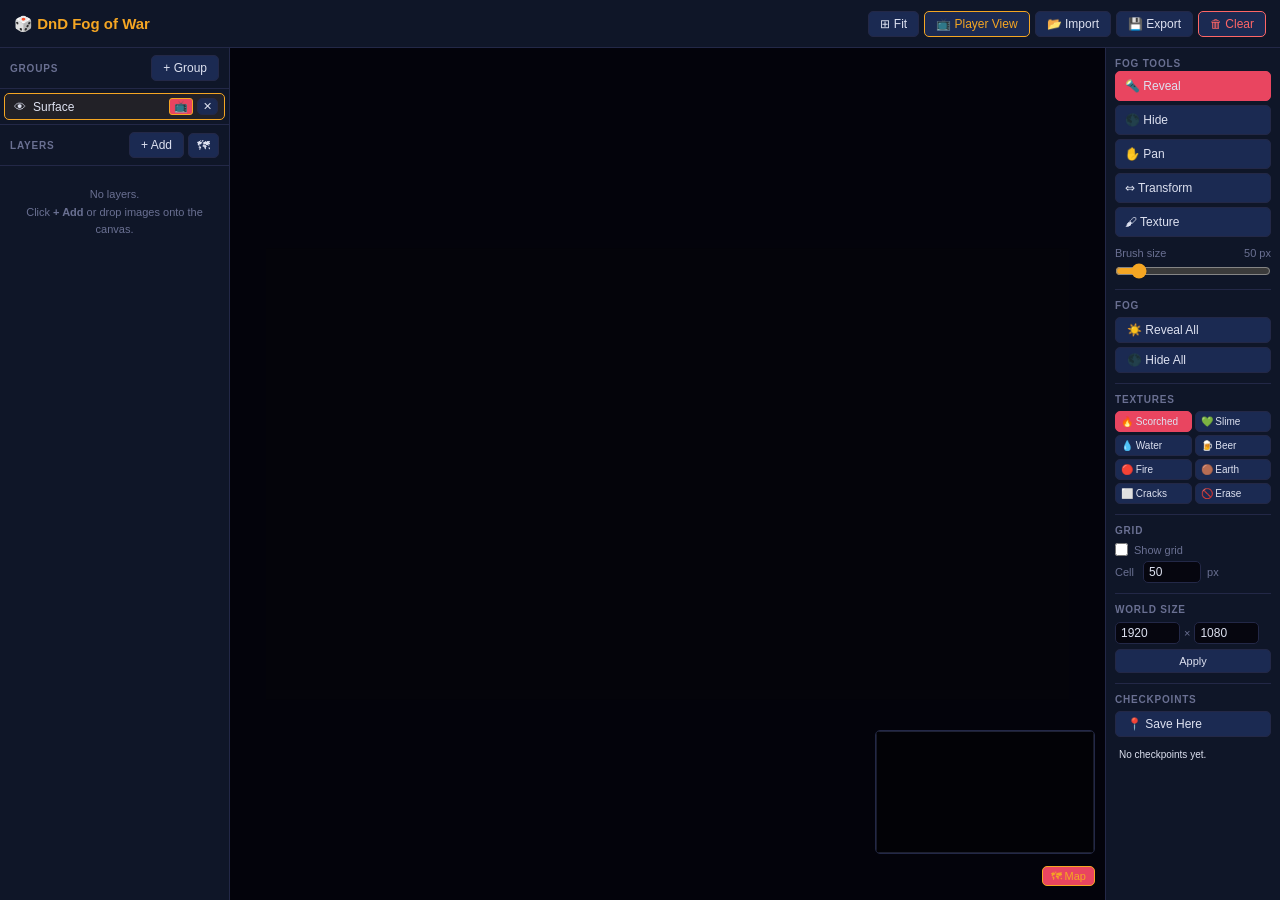
==== index.html @ 8c74a8c6 "Add minimap, DM/player group split, and texture paint brushes Agent-Logs-Url: https://github.com/Joz" ====
<!DOCTYPE html>
<html lang="en">
<head>
  <meta charset="UTF-8">
  <meta name="viewport" content="width=device-width, initial-scale=1.0">
  <title>DnD Fog of War – DM Panel</title>
  <link rel="icon" href="data:image/svg+xml,<svg xmlns='http://www.w3.org/2000/svg' viewBox='0 0 100 100'><text y='.9em' font-size='88'>🎲</text></svg>">
  <link rel="stylesheet" href="css/style.css">
</head>
<body>

<!-- ── HEADER ───────────────────────────────────────────────── -->
<div id="header">
  <h1>🎲 DnD Fog of War</h1>
  <span class="hdr-sep"></span>
  <div class="hdr-btn-group">
    <button id="btn-fit"    title="Fit map to view (F)">⊞ Fit</button>
    <button id="btn-player" class="gold" title="Open projector window for players">📺 Player View</button>
    <button id="btn-import" title="Import scenario JSON">📂 Import</button>
    <button id="btn-export" title="Export scenario JSON">💾 Export</button>
    <button id="btn-clear"  title="Clear everything" style="color:#f66;border-color:#f66">🗑 Clear</button>
  </div>
</div>

<!-- ── MAIN ─────────────────────────────────────────────────── -->
<div id="main">

  <!-- LEFT: Layer Panel -->
  <aside id="layer-panel">
    <!-- Group section -->
    <div class="panel-title">
      <h2>Groups</h2>
      <button id="btn-add-group" title="Add new layer group (e.g. underground floor)">+ Group</button>
    </div>
    <div id="group-tabs"></div>

    <!-- Layer section -->
    <div id="layer-section">
      <div class="panel-title">
        <h2>Layers</h2>
        <div class="layer-add-btns">
          <button id="btn-add-layer" title="Import image(s) as new layer(s)">+ Add</button>
          <details class="sample-picker" title="Insert a built-in sample map">
            <summary>🗺</summary>
            <ul class="sample-menu">
              <li data-sample="dungeon_room">🏰 Dungeon Room</li>
              <li data-sample="forest">🌲 Forest Clearing</li>
              <li data-sample="tavern">🍺 Tavern</li>
            </ul>
          </details>
        </div>
      </div>
      <ul id="layer-list">
        <li class="empty-hint">No layers yet.<br>Click <b>+ Add</b> or drop images onto the canvas.</li>
      </ul>
    </div>
  </aside>

  <!-- CENTRE: Canvas -->
  <div id="canvas-wrap">
    <canvas id="main-canvas"></canvas>
    <!-- Fog session staging bar – shown while the DM has unsent fog strokes -->
    <div id="fog-session-bar">
      <span class="fsp-label">🎨 Unsent fog changes</span>
      <button id="btn-fog-commit" title="Apply fog changes and send to players (Enter)">✓ Send to players</button>
      <button id="btn-fog-revert" title="Discard fog changes and revert (Esc)">✗ Revert</button>
    </div>
    <!-- Minimap -->
    <canvas id="minimap-canvas" width="220" height="124"></canvas>
    <button id="btn-minimap-toggle" class="active" title="Toggle minimap (M)">🗺 Map</button>
  </div>

  <!-- RIGHT: Tools Panel -->
  <aside id="tools-panel">

    <div>
      <h2>Fog Tools</h2>
      <div class="tool-group">
        <button class="tool-btn active" data-tool="reveal"    title="Paint to reveal (R)">🔦 Reveal</button>
        <button class="tool-btn"        data-tool="hide"      title="Paint to hide (H)">🌑 Hide</button>
        <button class="tool-btn"        data-tool="pan"       title="Pan the viewport (Space / middle-click)">✋ Pan</button>
        <button class="tool-btn"        data-tool="transform" title="Select &amp; drag layers (T)">⇔ Transform</button>
        <button class="tool-btn"        data-tool="texture"   title="Paint environment textures (X)">🖌 Texture</button>
      </div>
    </div>

    <div class="brush-block">
      <div class="brush-row">
        <span>Brush size</span>
        <span id="brush-val">50 px</span>
      </div>
      <input type="range" id="brush-size" min="5" max="400" value="50">
    </div>

    <hr class="sep">

    <div class="fog-block">
      <h2>Fog</h2>
      <button id="btn-reveal-all">☀️ Reveal All</button>
      <button id="btn-hide-all">🌑 Hide All</button>
    </div>

    <hr class="sep">

    <div class="texture-block">
      <h2>Textures</h2>
      <div id="texture-palette">
        <button class="tex-btn active" data-tex="scorched" title="Scorched / burnt">🔥 Scorched</button>
        <button class="tex-btn"        data-tex="slime"    title="Slime / ooze">💚 Slime</button>
        <button class="tex-btn"        data-tex="water"    title="Water puddle">💧 Water</button>
        <button class="tex-btn"        data-tex="beer"     title="Beer spill">🍺 Beer</button>
        <button class="tex-btn"        data-tex="fire"     title="Fire embers">🔴 Fire</button>
        <button class="tex-btn"        data-tex="earth"    title="Mud / earth">🟤 Earth</button>
        <button class="tex-btn"        data-tex="cracks"   title="Cracks in floor">⬜ Cracks</button>
        <button class="tex-btn"        data-tex="erase"    title="Erase texture">🚫 Erase</button>
      </div>
    </div>

    <hr class="sep">

    <div class="grid-block">
      <h2>Grid</h2>
      <div class="grid-row">
        <input type="checkbox" id="show-grid">
        <label for="show-grid">Show grid</label>
      </div>
      <div class="grid-row">
        <label for="grid-size">Cell&nbsp;</label>
        <input type="number" id="grid-size" value="50" min="5" max="1000" style="width:58px">
        <span>px</span>
      </div>
    </div>

    <hr class="sep">

    <div class="world-block">
      <h2>World Size</h2>
      <div class="wrow">
        <input type="number" id="world-w" value="1920" min="100" max="16000">
        <span>×</span>
        <input type="number" id="world-h" value="1080" min="100" max="16000">
      </div>
      <button id="btn-apply-world" style="width:100%;font-size:11px">Apply</button>
    </div>

    <hr class="sep">

    <div class="checkpoint-block">
      <h2>Checkpoints</h2>
      <button id="btn-save-cp" title="Save current viewport as a checkpoint">📍 Save Here</button>
      <ul id="cp-list">
        <li class="empty-hint" style="font-size:10px;padding:8px 4px">No checkpoints yet.</li>
      </ul>
    </div>

  </aside>
</div><!-- #main -->

<!-- Hidden file inputs -->
<input type="file" id="file-img"      accept="image/*" multiple style="display:none">
<input type="file" id="file-scenario" accept=".json"    style="display:none">

<div id="toast"></div>

<script src="js/app.js"></script>
</body>
</html>
---- css/style.css ----
/* DnD Fog of War – Dungeon Master Panel Styles */

*, *::before, *::after { box-sizing: border-box; margin: 0; padding: 0; }

:root {
  --bg-root:   #06060f;
  --bg-panel:  #0f1628;
  --bg-item:   #141c35;
  --bg-hover:  #1b2a52;
  --accent:    #e94560;
  --gold:      #f5a623;
  --text:      #dde1f0;
  --text-dim:  #6a7092;
  --border:    #232847;
  --success:   #4caf50;
  --radius:    5px;
}

html, body {
  height: 100%;
  overflow: hidden;
  font-family: 'Segoe UI', Tahoma, Geneva, Verdana, sans-serif;
  background: var(--bg-root);
  color: var(--text);
  font-size: 13px;
  user-select: none;
}

/* ── SCROLLBAR ── */
::-webkit-scrollbar { width: 5px; height: 5px; }
::-webkit-scrollbar-track { background: var(--bg-root); }
::-webkit-scrollbar-thumb { background: var(--border); border-radius: 3px; }
::-webkit-scrollbar-thumb:hover { background: var(--accent); }

/* ── BUTTONS ── */
button {
  background: var(--bg-hover);
  color: var(--text);
  border: 1px solid var(--border);
  border-radius: var(--radius);
  padding: 5px 11px;
  cursor: pointer;
  font-size: 12px;
  transition: background 0.12s, border-color 0.12s;
  white-space: nowrap;
}
button:hover  { background: var(--accent); border-color: var(--accent); }
button:disabled { opacity: 0.35; pointer-events: none; }
button.active { background: var(--accent); border-color: var(--accent); }
button.gold   { background: var(--bg-hover); border-color: var(--gold); color: var(--gold); }
button.gold:hover { background: var(--gold); color: #000; }

/* ── INPUTS ── */
input[type="number"],
input[type="text"] {
  background: var(--bg-root);
  border: 1px solid var(--border);
  color: var(--text);
  border-radius: var(--radius);
  padding: 3px 5px;
  font-size: 12px;
  width: 100%;
}
input[type="range"]    { accent-color: var(--gold); width: 100%; }
input[type="checkbox"] { accent-color: var(--gold); cursor: pointer; }
input[type="number"]:focus,
input[type="text"]:focus { outline: 1px solid var(--gold); }

/* ── LAYOUT ── */
body { display: flex; flex-direction: column; }

/* HEADER */
#header {
  display: flex;
  align-items: center;
  gap: 8px;
  padding: 7px 14px;
  background: var(--bg-panel);
  border-bottom: 1px solid var(--border);
  flex-shrink: 0;
  height: 48px;
  z-index: 10;
}
#header h1 {
  font-size: 15px;
  font-weight: 700;
  color: var(--gold);
  white-space: nowrap;
  margin-right: 4px;
}
.hdr-sep { flex: 1; }
#header .hdr-btn-group { display: flex; gap: 5px; }

/* MAIN */
#main {
  display: flex;
  flex: 1;
  overflow: hidden;
}

/* LEFT PANEL – Layers */
#layer-panel {
  width: 230px;
  min-width: 160px;
  background: var(--bg-panel);
  border-right: 1px solid var(--border);
  display: flex;
  flex-direction: column;
  flex-shrink: 0;
  overflow: hidden;
}
.panel-title {
  display: flex;
  align-items: center;
  justify-content: space-between;
  padding: 7px 10px;
  border-bottom: 1px solid var(--border);
  flex-shrink: 0;
}
.panel-title h2 {
  font-size: 10px;
  font-weight: 700;
  letter-spacing: .08em;
  text-transform: uppercase;
  color: var(--text-dim);
}
#layer-list {
  list-style: none;
  overflow-y: auto;
  flex: 1;
  padding: 4px;
  display: flex;
  flex-direction: column;
  gap: 3px;
}
#layer-list .empty-hint {
  padding: 16px 10px;
  color: var(--text-dim);
  font-size: 11px;
  text-align: center;
  line-height: 1.6;
}

/* LAYER ITEM */
.layer-item {
  background: var(--bg-item);
  border: 1px solid var(--border);
  border-radius: var(--radius);
  overflow: hidden;
  transition: border-color 0.15s;
}
.layer-item.selected { border-color: var(--gold); }
.layer-item.faded    { opacity: 0.45; }

.layer-row {
  display: flex;
  align-items: center;
  padding: 5px 7px;
  gap: 5px;
}
.layer-row .vis-btn {
  background: none;
  border: none;
  padding: 0;
  font-size: 13px;
  line-height: 1;
  flex-shrink: 0;
  cursor: pointer;
  width: 18px;
  text-align: center;
}
.layer-row .vis-btn:hover { background: none; }
.layer-name-edit {
  flex: 1;
  min-width: 0;
  font-size: 12px;
  overflow: hidden;
  text-overflow: ellipsis;
  white-space: nowrap;
  outline: none;
  cursor: text;
  color: var(--text);
  background: transparent;
  border: none;
}
.layer-name-edit:focus {
  background: var(--bg-hover);
  padding: 1px 4px;
  border-radius: 3px;
  white-space: normal;
}
.layer-order-btns { display: flex; gap: 2px; flex-shrink: 0; }
.layer-order-btns button { padding: 1px 5px; font-size: 11px; }
.layer-del-btn { padding: 1px 5px; font-size: 11px; flex-shrink: 0; }

.layer-props {
  padding: 5px 8px 7px;
  border-top: 1px solid var(--border);
  display: flex;
  flex-direction: column;
  gap: 5px;
}
.layer-props label {
  font-size: 11px;
  color: var(--text-dim);
  display: flex;
  align-items: center;
  gap: 5px;
}
.layer-props label span { min-width: 22px; }
.pos-grid {
  display: grid;
  grid-template-columns: 1fr 1fr;
  gap: 4px;
}
.pos-grid label { flex-direction: column; gap: 2px; font-size: 10px; }
.pos-grid input  { font-size: 11px; }

/* CANVAS AREA */
#canvas-wrap {
  flex: 1;
  overflow: hidden;
  position: relative;
  background: #03030b;
}
#main-canvas {
  display: block;
  width: 100%;
  height: 100%;
}

/* RIGHT PANEL – Tools */
#tools-panel {
  width: 175px;
  min-width: 145px;
  background: var(--bg-panel);
  border-left: 1px solid var(--border);
  display: flex;
  flex-direction: column;
  padding: 10px 9px;
  gap: 10px;
  flex-shrink: 0;
  overflow-y: auto;
}
#tools-panel h2 {
  font-size: 10px;
  font-weight: 700;
  letter-spacing: .08em;
  text-transform: uppercase;
  color: var(--text-dim);
  margin-bottom: 2px;
}
.tool-group { display: flex; flex-direction: column; gap: 4px; }
.tool-btn {
  width: 100%;
  text-align: left;
  padding: 7px 9px;
  font-size: 12px;
  display: flex;
  align-items: center;
  gap: 6px;
}

.brush-block { display: flex; flex-direction: column; gap: 4px; }
.brush-block .brush-row {
  display: flex;
  justify-content: space-between;
  align-items: center;
  font-size: 11px;
  color: var(--text-dim);
}

.fog-block  { display: flex; flex-direction: column; gap: 4px; }
.fog-block button { width: 100%; text-align: left; font-size: 12px; }

hr.sep {
  border: none;
  border-top: 1px solid var(--border);
  margin: 0;
}

.grid-block { display: flex; flex-direction: column; gap: 5px; }
.grid-block .grid-row {
  display: flex;
  align-items: center;
  gap: 6px;
  font-size: 11px;
  color: var(--text-dim);
}
.grid-block input[type="number"] { width: 60px; }

.world-block { display: flex; flex-direction: column; gap: 5px; }
.world-block .wrow {
  display: flex;
  align-items: center;
  gap: 4px;
  font-size: 11px;
}
.world-block .wrow input { width: 65px; }
.world-block .wrow span  { color: var(--text-dim); font-size: 11px; }

/* ── LEFT PANEL RESTRUCTURE ── */
#layer-section {
  flex: 1;
  overflow: hidden;
  display: flex;
  flex-direction: column;
  border-top: 1px solid var(--border);
}

/* GROUP TABS */
#group-tabs {
  display: flex;
  flex-direction: column;
  gap: 2px;
  padding: 4px;
  flex-shrink: 0;
  max-height: 130px;
  overflow-y: auto;
}
#group-tabs:empty { display: none; }

.group-tab {
  display: flex;
  align-items: center;
  gap: 4px;
  padding: 4px 6px;
  background: var(--bg-item);
  border: 1px solid var(--border);
  border-radius: var(--radius);
  cursor: pointer;
  transition: border-color 0.12s, background 0.12s;
}
.group-tab.active  { border-color: var(--gold); background: rgba(245,166,35,0.08); }
.group-tab:hover:not(.active) { background: var(--bg-hover); }
.group-tab.faded   { opacity: 0.45; }

.gt-vis {
  background: none; border: none;
  padding: 0; font-size: 12px;
  line-height: 1; cursor: pointer;
  flex-shrink: 0; width: 18px; text-align: center;
}
.gt-vis:hover { background: none; }
.gt-name {
  flex: 1; min-width: 0;
  font-size: 12px;
  overflow: hidden; text-overflow: ellipsis; white-space: nowrap;
  color: var(--text); outline: none; background: transparent; border: none;
}
.gt-name:focus {
  white-space: normal;
  background: var(--bg-hover);
  padding: 1px 4px; border-radius: 3px;
}
.gt-del { padding: 1px 5px; font-size: 11px; flex-shrink: 0; }

/* PLAYER-GROUP PIN BUTTON */
.gt-pin {
  background: transparent;
  border: 1px solid transparent;
  border-radius: 3px;
  padding: 1px 4px;
  font-size: 11px;
  opacity: 0.38;
  flex-shrink: 0;
  transition: opacity 0.15s, border-color 0.15s;
}
.gt-pin:hover { background: transparent; opacity: 0.9; border-color: var(--gold); }
.gt-pin.active { opacity: 1; border-color: var(--gold); }

/* CHECKPOINTS */
.checkpoint-block { display: flex; flex-direction: column; gap: 4px; }
.checkpoint-block > button { width: 100%; text-align: left; font-size: 12px; }

#cp-list {
  list-style: none;
  display: flex;
  flex-direction: column;
  gap: 2px;
  max-height: 130px;
  overflow-y: auto;
}

.cp-item {
  display: flex;
  align-items: center;
  gap: 3px;
  background: var(--bg-item);
  border: 1px solid var(--border);
  border-radius: var(--radius);
  padding: 3px 5px;
}
.cp-name-edit {
  flex: 1; min-width: 0;
  font-size: 11px; color: var(--text);
  outline: none; background: transparent; border: none;
  overflow: hidden; text-overflow: ellipsis; white-space: nowrap;
}
.cp-name-edit:focus {
  white-space: normal;
  background: var(--bg-hover);
  padding: 1px 4px; border-radius: 3px;
}
.cp-go-btn, .cp-del-btn { padding: 1px 5px; font-size: 11px; flex-shrink: 0; }
.cp-go-btn  { border-color: var(--gold); color: var(--gold); }
.cp-go-btn:hover { background: var(--gold); color: #000; }

/* ── LAYER PANEL ADD BUTTONS ── */
.layer-add-btns {
  display: flex;
  gap: 4px;
  align-items: center;
}

/* SAMPLE PICKER (<details> dropdown) */
.sample-picker {
  position: relative;
}
.sample-picker summary {
  cursor: pointer;
  background: var(--bg-hover);
  border: 1px solid var(--border);
  border-radius: var(--radius);
  padding: 4px 8px;
  font-size: 13px;
  list-style: none;
  user-select: none;
}
.sample-picker summary::-webkit-details-marker { display: none; }
.sample-picker summary:hover { background: var(--accent); border-color: var(--accent); }
.sample-picker[open] summary { background: var(--accent); border-color: var(--accent); }

.sample-menu {
  position: absolute;
  right: 0;
  top: calc(100% + 4px);
  background: var(--bg-panel);
  border: 1px solid var(--border);
  border-radius: var(--radius);
  list-style: none;
  min-width: 150px;
  z-index: 50;
  box-shadow: 0 4px 12px rgba(0,0,0,0.5);
}
.sample-menu li {
  padding: 7px 12px;
  font-size: 12px;
  cursor: pointer;
  white-space: nowrap;
  color: var(--text);
  transition: background 0.1s;
}
.sample-menu li:hover { background: var(--bg-hover); }

/* FOG SESSION BAR */
#fog-session-bar {
  display: none;
  position: absolute;
  bottom: 14px;
  left: 50%;
  transform: translateX(-50%);
  background: rgba(10, 14, 30, 0.95);
  border: 1.5px solid var(--gold);
  border-radius: 7px;
  padding: 7px 12px;
  gap: 10px;
  align-items: center;
  z-index: 20;
  box-shadow: 0 3px 14px rgba(0,0,0,0.6);
  pointer-events: all;
}
#fog-session-bar.active { display: flex; }

.fsp-label {
  font-size: 12px;
  color: var(--gold);
  white-space: nowrap;
}
#btn-fog-commit {
  border-color: #4caf50;
  color: #4caf50;
  padding: 5px 12px;
}
#btn-fog-commit:hover { background: #4caf50; color: #000; border-color: #4caf50; }
#btn-fog-revert {
  border-color: #e94560;
  color: #e94560;
  padding: 5px 12px;
}
#btn-fog-revert:hover { background: #e94560; color: #fff; border-color: #e94560; }

/* MINIMAP */
#minimap-canvas {
  position: absolute;
  bottom: 46px;
  right: 10px;
  width: 220px;
  height: 124px;
  border: 1.5px solid var(--border);
  border-radius: var(--radius);
  background: #000;
  cursor: pointer;
  z-index: 15;
  transition: opacity 0.15s;
}
#minimap-canvas.hidden { display: none; }
#btn-minimap-toggle {
  position: absolute;
  bottom: 14px;
  right: 10px;
  z-index: 16;
  padding: 3px 8px;
  font-size: 11px;
  opacity: 0.72;
}
#btn-minimap-toggle:hover { opacity: 1; }
#btn-minimap-toggle.active { border-color: var(--gold); color: var(--gold); opacity: 1; }

/* TEXTURE PALETTE */
.texture-block { display: flex; flex-direction: column; gap: 4px; flex-shrink: 0; }
#texture-palette {
  display: grid;
  grid-template-columns: 1fr 1fr;
  gap: 3px;
}
.tex-btn {
  font-size: 10px;
  padding: 4px 5px;
  text-align: left;
  white-space: nowrap;
  overflow: hidden;
  text-overflow: ellipsis;
}
.tex-btn.active { background: var(--accent); border-color: var(--accent); }

/* Status toast */
#toast {
  position: fixed;
  bottom: 18px;
  left: 50%;
  transform: translateX(-50%) translateY(40px);
  background: var(--bg-hover);
  color: var(--text);
  border: 1px solid var(--border);
  border-radius: var(--radius);
  padding: 7px 18px;
  font-size: 12px;
  pointer-events: none;
  opacity: 0;
  transition: opacity 0.2s, transform 0.2s;
  z-index: 100;
}
#toast.show {
  opacity: 1;
  transform: translateX(-50%) translateY(0);
}
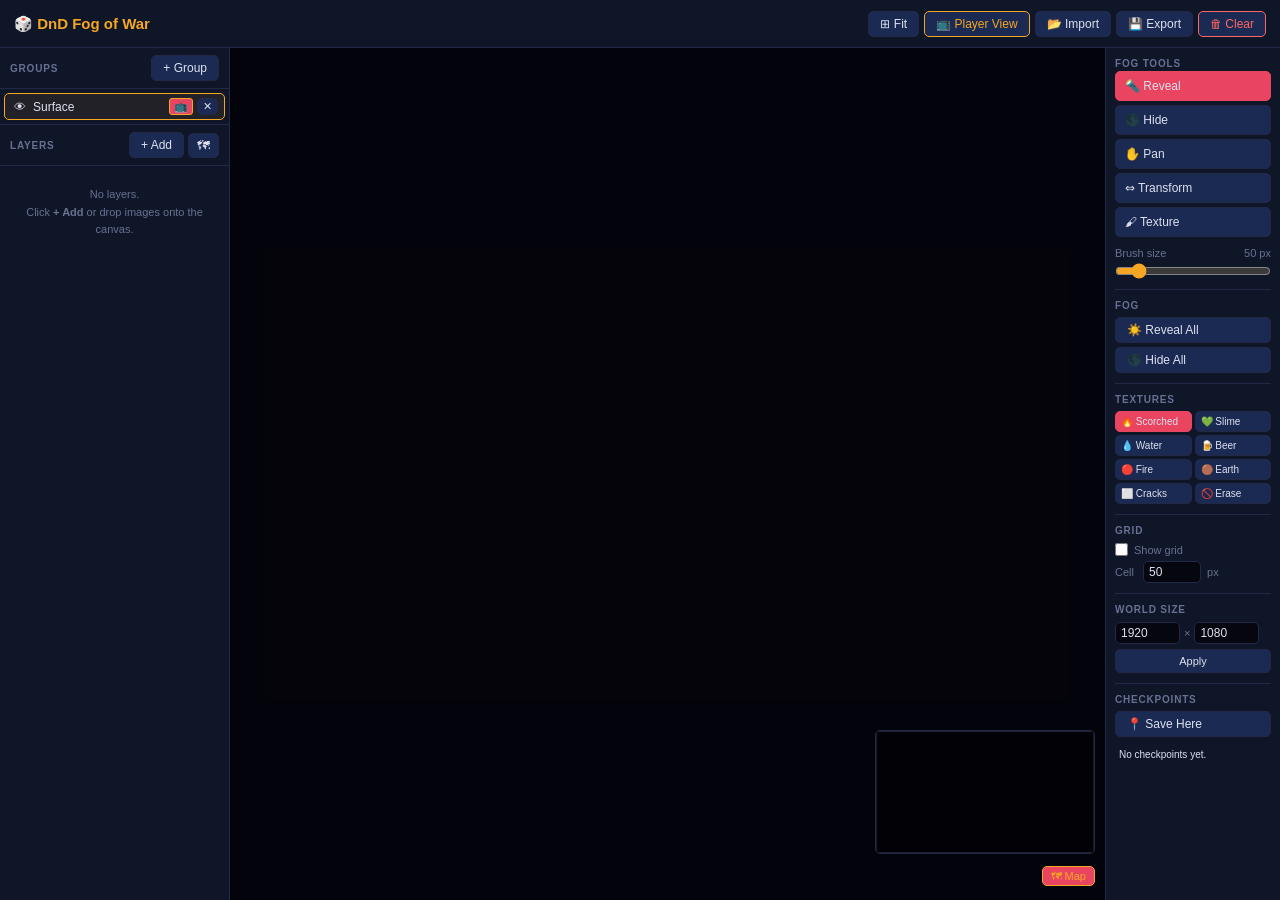
==== commit 4e68ed8a: "Add full mobile touch gesture support and responsive layout Agent-Logs-Url: https://github.com/Jozo1" ====
--- a/index.html
+++ b/index.html
@@ -13,6 +13,7 @@
 <div id="header">
   <h1>🎲 DnD Fog of War</h1>
   <span class="hdr-sep"></span>
+  <button id="btn-toggle-layers" class="panel-toggle" title="Show/Hide Layers panel">☰</button>
   <div class="hdr-btn-group">
     <button id="btn-fit"    title="Fit map to view (F)">⊞ Fit</button>
     <button id="btn-player" class="gold" title="Open projector window for players">📺 Player View</button>
@@ -20,6 +21,7 @@
     <button id="btn-export" title="Export scenario JSON">💾 Export</button>
     <button id="btn-clear"  title="Clear everything" style="color:#f66;border-color:#f66">🗑 Clear</button>
   </div>
+  <button id="btn-toggle-tools" class="panel-toggle" title="Show/Hide Tools panel">⚙</button>
 </div>
 
 <!-- ── MAIN ─────────────────────────────────────────────────── -->
@@ -156,6 +158,8 @@
   </aside>
 </div><!-- #main -->
 
+<div id="panel-backdrop"></div>
+
 <!-- Hidden file inputs -->
 <input type="file" id="file-img"      accept="image/*" multiple style="display:none">
 <input type="file" id="file-scenario" accept=".json"    style="display:none">
--- a/css/style.css
+++ b/css/style.css
@@ -227,6 +227,7 @@
   display: block;
   width: 100%;
   height: 100%;
+  touch-action: none;
 }
 
 /* RIGHT PANEL – Tools */
@@ -555,3 +556,125 @@
   opacity: 1;
   transform: translateX(-50%) translateY(0);
 }
+
+/* ── PANEL TOGGLE BUTTONS (mobile only) ── */
+.panel-toggle {
+  display: none;
+  flex-shrink: 0;
+  padding: 5px 10px;
+  font-size: 16px;
+}
+
+/* ── PANEL BACKDROP (mobile only) ── */
+#panel-backdrop {
+  display: none;
+}
+
+/* ── MOBILE RESPONSIVE ── */
+@media (max-width: 767px) {
+  /* Larger touch targets */
+  button { min-height: 44px; }
+  input[type="range"] { min-height: 32px; }
+  input[type="checkbox"] { width: 18px; height: 18px; }
+
+  /* Header – allow wrap and remove fixed height */
+  #header {
+    height: auto;
+    min-height: 48px;
+    flex-wrap: wrap;
+    padding: 6px 10px;
+    gap: 6px;
+  }
+  #header h1          { font-size: 13px; order: 2; flex: 1; text-align: center; }
+  #header .hdr-sep    { display: none; }
+  #header .hdr-btn-group {
+    flex-wrap: wrap;
+    gap: 4px;
+    order: 4;
+    width: 100%;
+    justify-content: center;
+  }
+
+  /* Show panel toggle buttons */
+  .panel-toggle {
+    display: inline-flex;
+    align-items: center;
+    justify-content: center;
+    min-width: 44px;
+    font-size: 18px;
+  }
+  #btn-toggle-layers { order: 1; }
+  #btn-toggle-tools   { order: 3; }
+
+  /* Panels become fixed slide-in overlays */
+  #layer-panel {
+    position: fixed;
+    left: 0;
+    top: 0;
+    bottom: 0;
+    width: 240px;
+    z-index: 300;
+    transform: translateX(-100%);
+    transition: transform 0.25s ease;
+    overflow-y: auto;
+    box-shadow: none;
+  }
+  #layer-panel.panel-open {
+    transform: translateX(0);
+    box-shadow: 4px 0 20px rgba(0, 0, 0, 0.7);
+  }
+
+  #tools-panel {
+    position: fixed;
+    right: 0;
+    top: 0;
+    bottom: 0;
+    width: 200px;
+    z-index: 300;
+    transform: translateX(100%);
+    transition: transform 0.25s ease;
+    overflow-y: auto;
+  }
+  #tools-panel.panel-open {
+    transform: translateX(0);
+    box-shadow: -4px 0 20px rgba(0, 0, 0, 0.7);
+  }
+
+  /* Semi-transparent backdrop behind open panels */
+  #panel-backdrop {
+    position: fixed;
+    inset: 0;
+    background: rgba(0, 0, 0, 0.5);
+    z-index: 299;
+  }
+  #panel-backdrop.active { display: block; }
+
+  /* Canvas area fills all available space */
+  #main { overflow: hidden; }
+
+  /* Minimap – smaller on mobile to reduce obstruction */
+  #minimap-canvas {
+    width: 140px;
+    height: 79px;
+  }
+  #btn-minimap-toggle {
+    right: 10px;
+    bottom: 14px;
+  }
+
+  /* Fog session bar – larger tap targets */
+  #fog-session-bar {
+    padding: 10px 14px;
+    gap: 8px;
+    bottom: 10px;
+  }
+  #btn-fog-commit,
+  #btn-fog-revert {
+    padding: 10px 16px;
+    font-size: 13px;
+  }
+  .fsp-label { font-size: 11px; }
+
+  /* Toast – push up a bit so it clears fog session bar */
+  #toast { bottom: 80px; }
+}
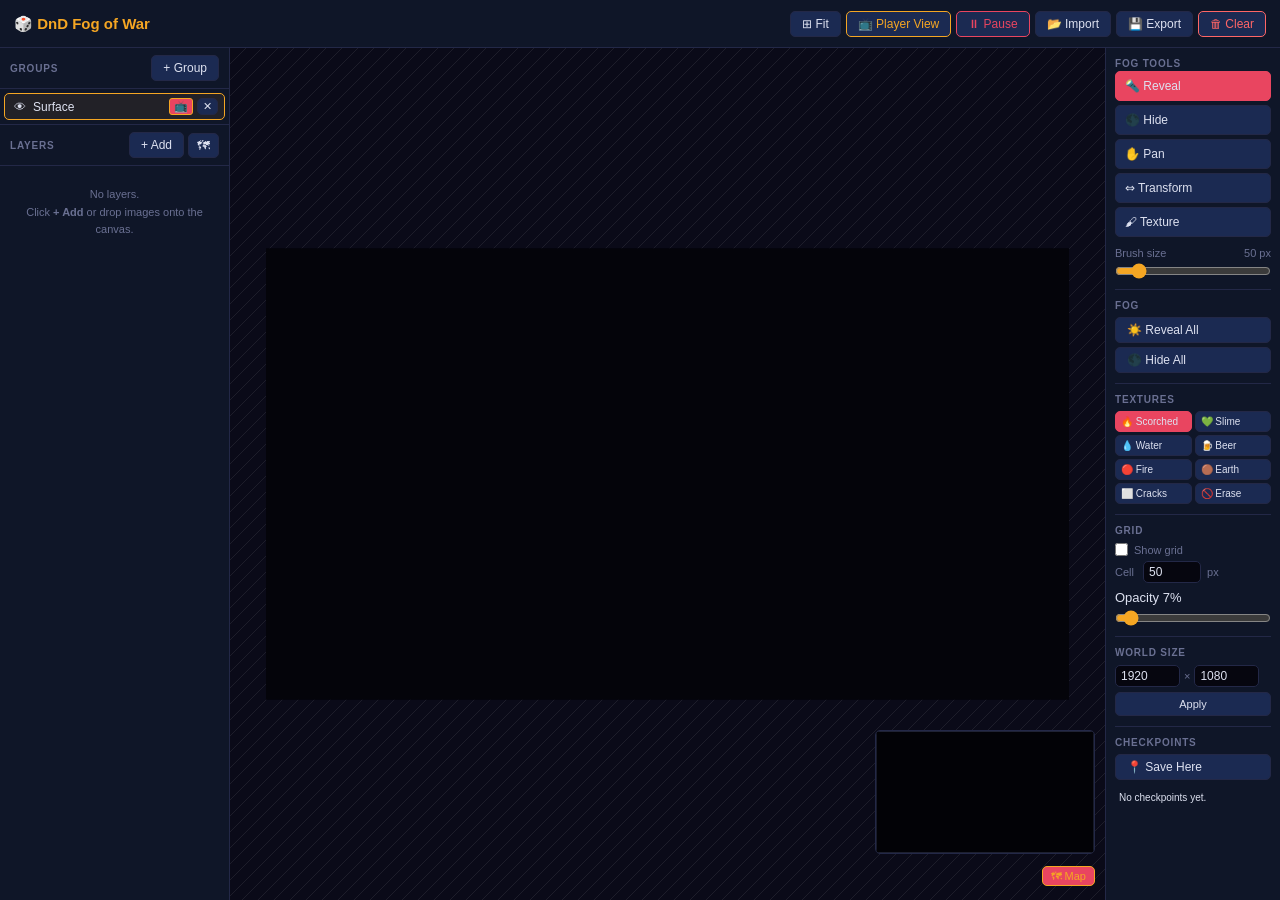
==== commit ec9eb151: "Add grid opacity slider and pause mode for player view Agent-Logs-Url: https://github.com/Jozo132/dn" ====
--- a/index.html
+++ b/index.html
@@ -17,6 +17,7 @@
   <div class="hdr-btn-group">
     <button id="btn-fit"    title="Fit map to view (F)">⊞ Fit</button>
     <button id="btn-player" class="gold" title="Open projector window for players">📺 Player View</button>
+    <button id="btn-pause" title="Pause/resume player view updates (Q)">⏸ Pause</button>
     <button id="btn-import" title="Import scenario JSON">📂 Import</button>
     <button id="btn-export" title="Export scenario JSON">💾 Export</button>
     <button id="btn-clear"  title="Clear everything" style="color:#f66;border-color:#f66">🗑 Clear</button>
@@ -131,6 +132,11 @@
         <input type="number" id="grid-size" value="50" min="5" max="1000" style="width:58px">
         <span>px</span>
       </div>
+      <div class="brush-row" style="margin-top:2px">
+        <span>Opacity</span>
+        <span id="grid-opacity-val">7%</span>
+      </div>
+      <input type="range" id="grid-opacity" min="1" max="100" value="7">
     </div>
 
     <hr class="sep">
--- a/css/style.css
+++ b/css/style.css
@@ -49,6 +49,10 @@
 button.active { background: var(--accent); border-color: var(--accent); }
 button.gold   { background: var(--bg-hover); border-color: var(--gold); color: var(--gold); }
 button.gold:hover { background: var(--gold); color: #000; }
+#btn-pause       { border-color: #e94560; color: #e94560; }
+#btn-pause:hover { background: #e94560; color: #fff; }
+#btn-pause.active { background: #e94560; color: #fff; border-color: #e94560; animation: pulse-pause 1.5s infinite; }
+@keyframes pulse-pause { 0%, 100% { opacity: 1; } 50% { opacity: 0.65; } }
 
 /* ── INPUTS ── */
 input[type="number"],
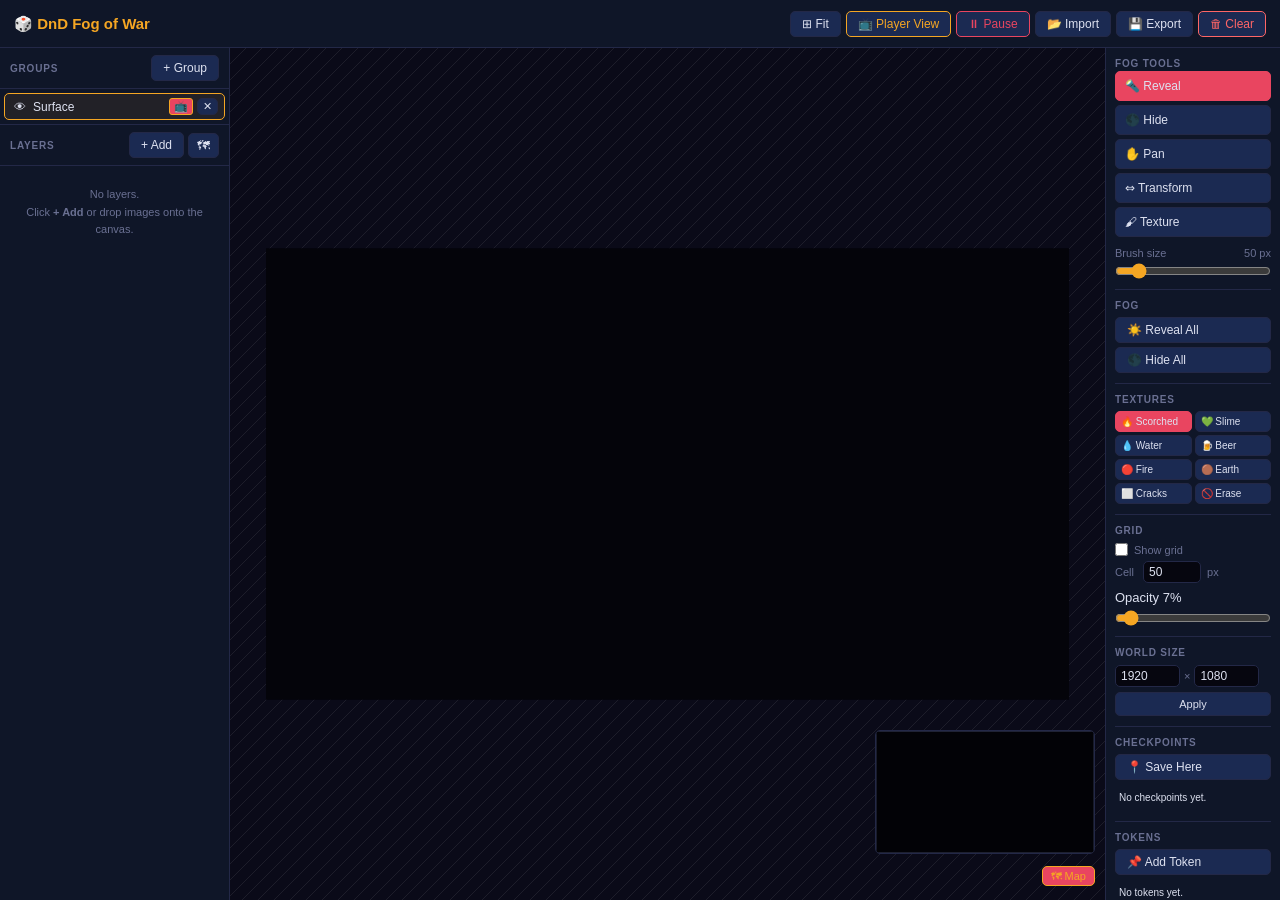
==== commit a6d892ea: "Add token system with drag-and-drop, player sync, and save/load Agent-Logs-Url: https://github.com/J" ====
--- a/index.html
+++ b/index.html
@@ -161,6 +161,16 @@
       </ul>
     </div>
 
+    <hr class="sep">
+
+    <div class="token-block">
+      <h2>Tokens</h2>
+      <button id="btn-add-token" title="Add a token marker to the map">📌 Add Token</button>
+      <ul id="token-list">
+        <li class="empty-hint" style="font-size:10px;padding:8px 4px">No tokens yet.</li>
+      </ul>
+    </div>
+
   </aside>
 </div><!-- #main -->
 
--- a/css/style.css
+++ b/css/style.css
@@ -378,6 +378,39 @@
 .checkpoint-block { display: flex; flex-direction: column; gap: 4px; }
 .checkpoint-block > button { width: 100%; text-align: left; font-size: 12px; }
 
+/* TOKENS */
+.token-block { display: flex; flex-direction: column; gap: 4px; }
+.token-block > button { width: 100%; text-align: left; font-size: 12px; }
+
+#token-list {
+  list-style: none;
+  display: flex;
+  flex-direction: column;
+  gap: 2px;
+  max-height: 160px;
+  overflow-y: auto;
+}
+.tk-item {
+  display: flex;
+  align-items: center;
+  gap: 3px;
+  background: var(--bg-item);
+  border: 1px solid var(--border);
+  border-radius: var(--radius);
+  padding: 3px 5px;
+}
+.tk-emoji-btn {
+  background: none; border: none;
+  padding: 0 2px; font-size: 14px;
+  cursor: pointer; flex-shrink: 0;
+}
+.tk-emoji-btn:hover { background: none; opacity: 0.7; }
+.tk-size-inp {
+  width: 38px !important;
+  font-size: 10px !important;
+  flex-shrink: 0;
+}
+
 #cp-list {
   list-style: none;
   display: flex;
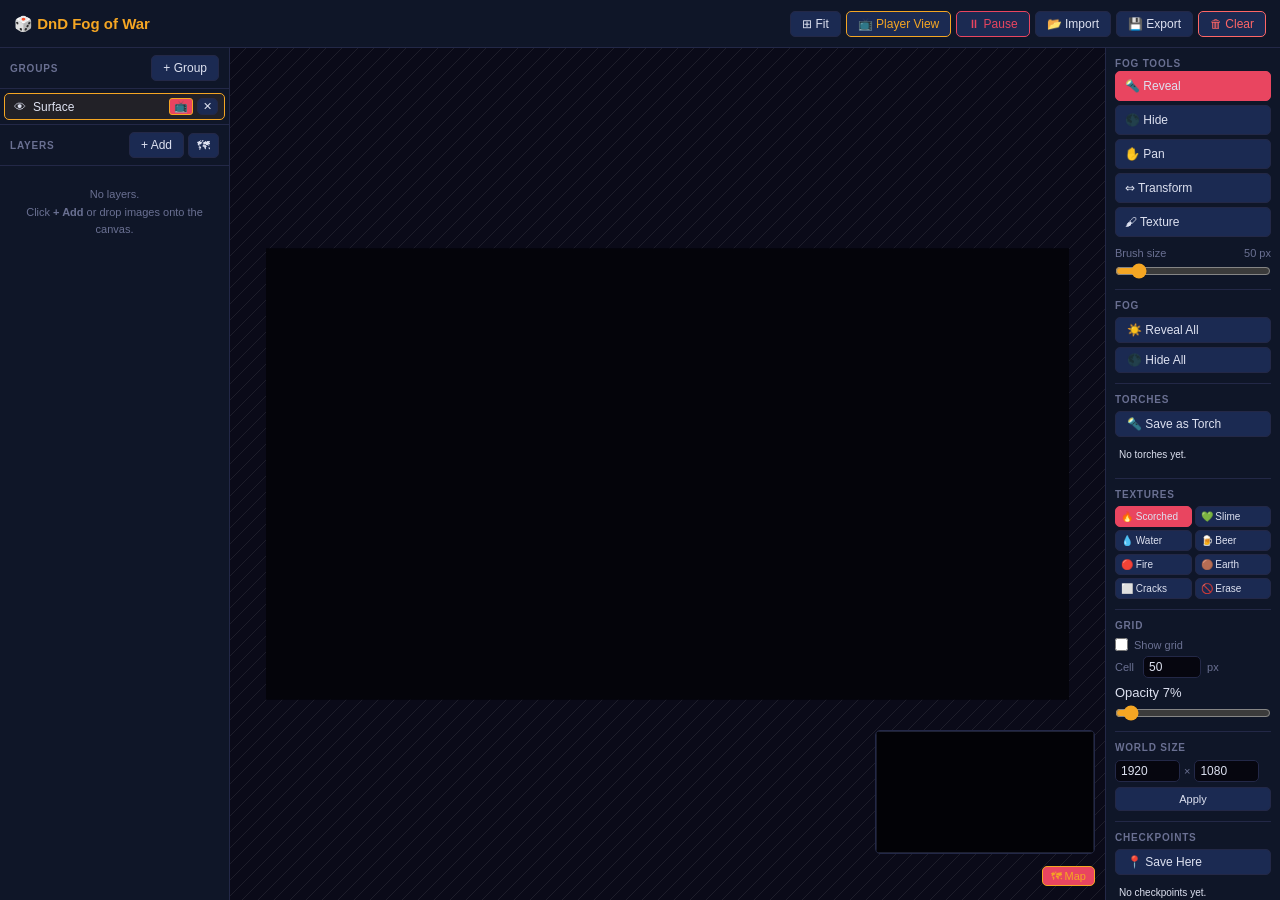
==== commit 72f792f1: "Add torches: toggleable fog reveal zones with mask save/load Agent-Logs-Url: https://github.com/Jozo" ====
--- a/index.html
+++ b/index.html
@@ -105,6 +105,16 @@
 
     <hr class="sep">
 
+    <div class="torch-block">
+      <h2>Torches</h2>
+      <button id="btn-save-torch" title="Save current fog reveal as a toggleable torch zone">🔦 Save as Torch</button>
+      <ul id="torch-list">
+        <li class="empty-hint" style="font-size:10px;padding:8px 4px">No torches yet.</li>
+      </ul>
+    </div>
+
+    <hr class="sep">
+
     <div class="texture-block">
       <h2>Textures</h2>
       <div id="texture-palette">
--- a/css/style.css
+++ b/css/style.css
@@ -278,6 +278,17 @@
 .fog-block  { display: flex; flex-direction: column; gap: 4px; }
 .fog-block button { width: 100%; text-align: left; font-size: 12px; }
 
+.torch-block { display: flex; flex-direction: column; gap: 4px; }
+.torch-block > button { width: 100%; text-align: left; font-size: 12px; }
+#torch-list {
+  list-style: none;
+  display: flex;
+  flex-direction: column;
+  gap: 2px;
+  max-height: 130px;
+  overflow-y: auto;
+}
+
 hr.sep {
   border: none;
   border-top: 1px solid var(--border);
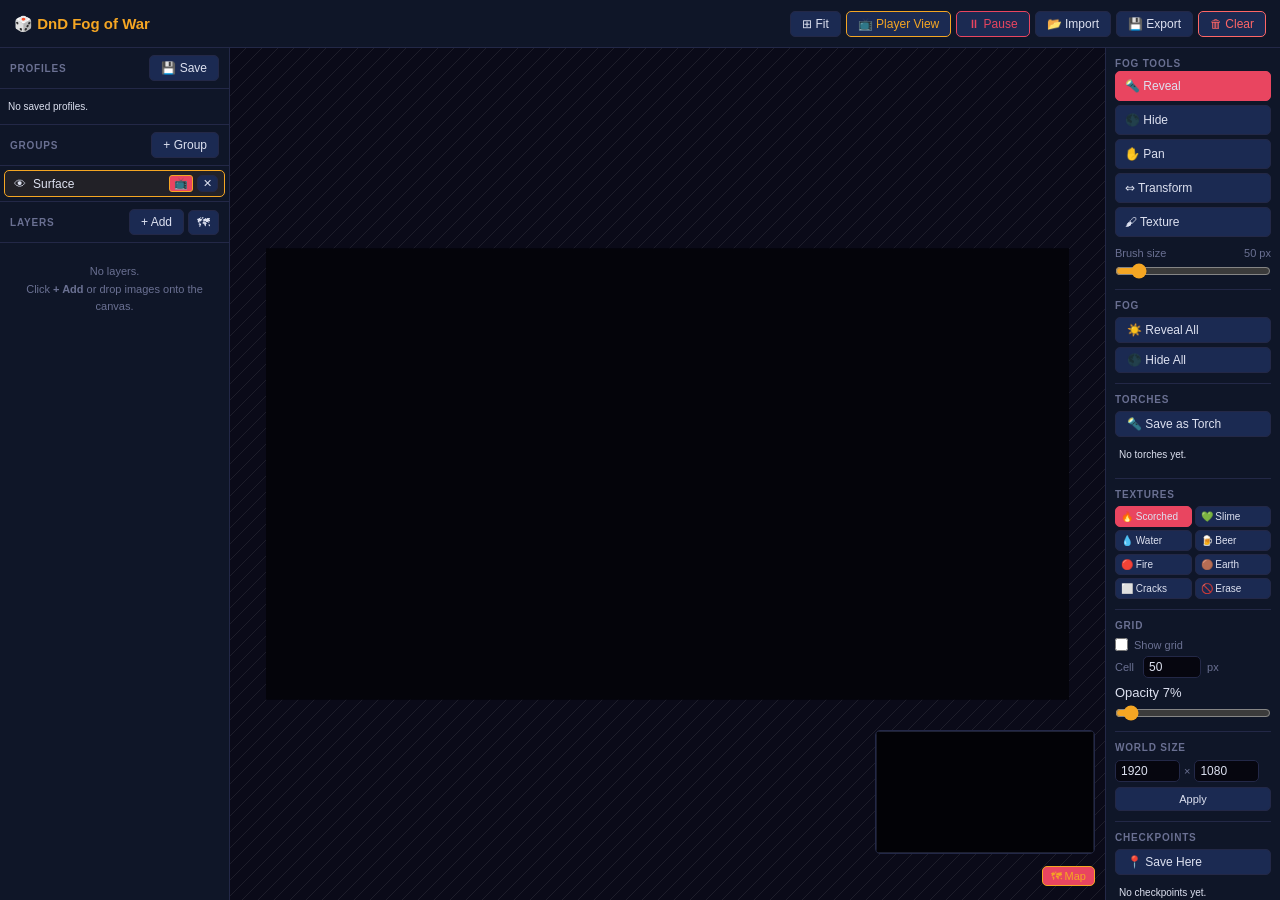
==== commit 800de594: "Add session profiles for saving/loading named session states Agent-Logs-Url: https://github.com/Jozo" ====
--- a/index.html
+++ b/index.html
@@ -30,6 +30,14 @@
 
   <!-- LEFT: Layer Panel -->
   <aside id="layer-panel">
+    <!-- Profile section -->
+    <div class="panel-title">
+      <h2>Profiles</h2>
+      <button id="btn-save-profile" title="Save current session as a named profile">💾 Save</button>
+    </div>
+    <ul id="profile-list">
+      <li class="empty-hint" style="font-size:10px;padding:8px 4px">No saved profiles.</li>
+    </ul>
     <!-- Group section -->
     <div class="panel-title">
       <h2>Groups</h2>
--- a/css/style.css
+++ b/css/style.css
@@ -324,6 +324,19 @@
   border-top: 1px solid var(--border);
 }
 
+/* PROFILES */
+#profile-list {
+  list-style: none;
+  display: flex;
+  flex-direction: column;
+  gap: 2px;
+  padding: 4px;
+  max-height: 100px;
+  overflow-y: auto;
+  border-bottom: 1px solid var(--border);
+}
+#profile-list:empty { display: none; }
+
 /* GROUP TABS */
 #group-tabs {
   display: flex;
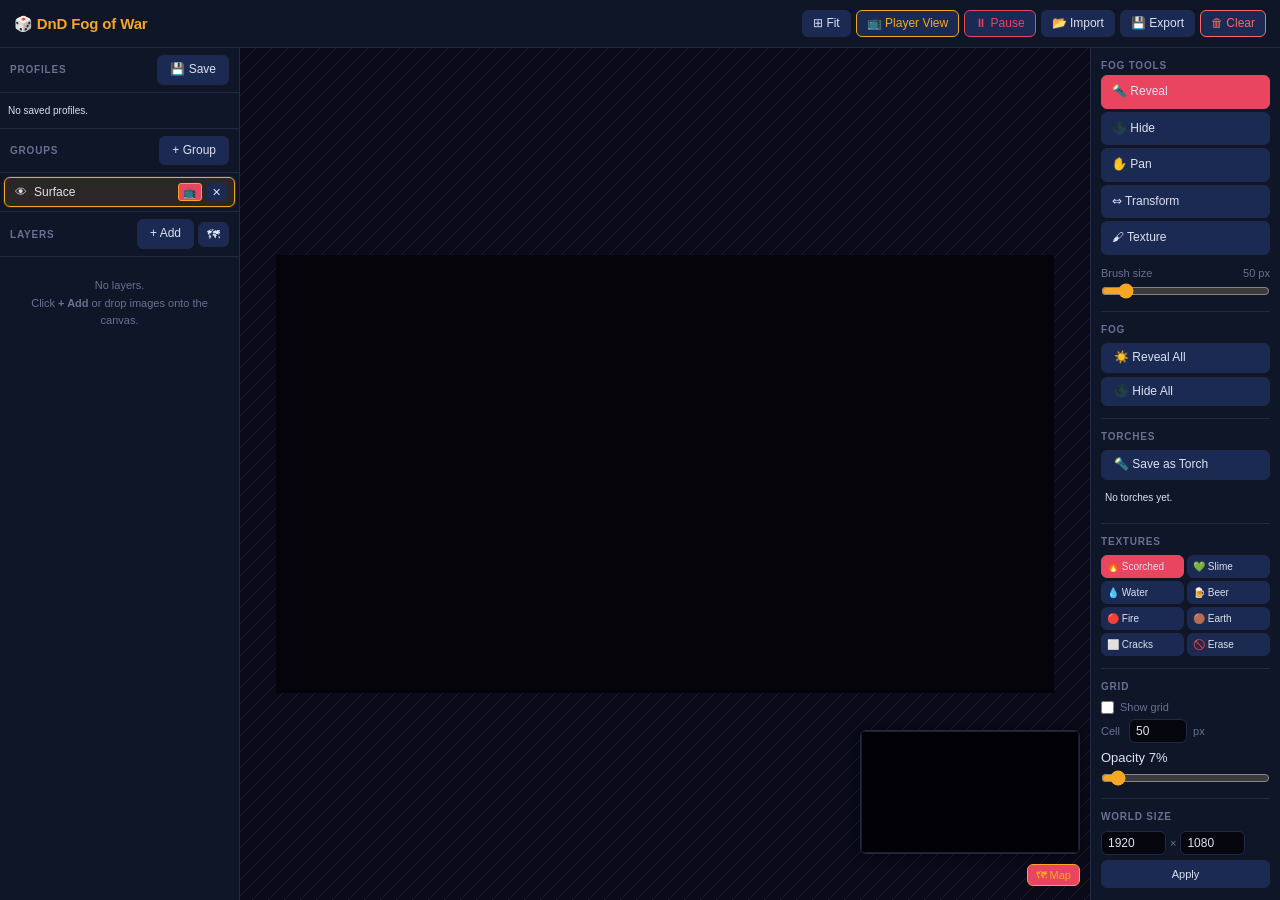
==== commit 0e7791ce: "Refactor UI for mobile-friendly responsive design - Raise mobile breakpoint from 767px to 1024px so " ====
--- a/index.html
+++ b/index.html
@@ -2,7 +2,7 @@
 <html lang="en">
 <head>
   <meta charset="UTF-8">
-  <meta name="viewport" content="width=device-width, initial-scale=1.0">
+  <meta name="viewport" content="width=device-width, initial-scale=1.0, viewport-fit=cover, maximum-scale=1.0, user-scalable=no">
   <title>DnD Fog of War – DM Panel</title>
   <link rel="icon" href="data:image/svg+xml,<svg xmlns='http://www.w3.org/2000/svg' viewBox='0 0 100 100'><text y='.9em' font-size='88'>🎲</text></svg>">
   <link rel="stylesheet" href="css/style.css">
@@ -13,16 +13,16 @@
 <div id="header">
   <h1>🎲 DnD Fog of War</h1>
   <span class="hdr-sep"></span>
-  <button id="btn-toggle-layers" class="panel-toggle" title="Show/Hide Layers panel">☰</button>
+  <button id="btn-toggle-layers" class="panel-toggle" title="Show/Hide Layers panel" aria-label="Toggle layers panel">☰</button>
   <div class="hdr-btn-group">
-    <button id="btn-fit"    title="Fit map to view (F)">⊞ Fit</button>
-    <button id="btn-player" class="gold" title="Open projector window for players">📺 Player View</button>
-    <button id="btn-pause" title="Pause/resume player view updates (Q)">⏸ Pause</button>
-    <button id="btn-import" title="Import scenario JSON">📂 Import</button>
-    <button id="btn-export" title="Export scenario JSON">💾 Export</button>
-    <button id="btn-clear"  title="Clear everything" style="color:#f66;border-color:#f66">🗑 Clear</button>
+    <button id="btn-fit"    title="Fit map to view (F)">⊞ <span class="btn-label-full">Fit</span></button>
+    <button id="btn-player" class="gold" title="Open projector window for players">📺 <span class="btn-label-full">Player View</span><span class="btn-label-icon">Player</span></button>
+    <button id="btn-pause" title="Pause/resume player view updates (Q)">⏸ <span class="btn-label-full">Pause</span></button>
+    <button id="btn-import" title="Import scenario JSON">📂 <span class="btn-label-full">Import</span></button>
+    <button id="btn-export" title="Export scenario JSON">💾 <span class="btn-label-full">Export</span></button>
+    <button id="btn-clear"  title="Clear everything" style="color:#f66;border-color:#f66">🗑 <span class="btn-label-full">Clear</span></button>
   </div>
-  <button id="btn-toggle-tools" class="panel-toggle" title="Show/Hide Tools panel">⚙</button>
+  <button id="btn-toggle-tools" class="panel-toggle" title="Show/Hide Tools panel" aria-label="Toggle tools panel">⚙</button>
 </div>
 
 <!-- ── MAIN ─────────────────────────────────────────────────── -->
--- a/css/style.css
+++ b/css/style.css
@@ -8,22 +8,33 @@
   --bg-item:   #141c35;
   --bg-hover:  #1b2a52;
   --accent:    #e94560;
+  --accent-dim:#c0374e;
   --gold:      #f5a623;
+  --gold-dim:  rgba(245,166,35,0.12);
   --text:      #dde1f0;
   --text-dim:  #6a7092;
   --border:    #232847;
   --success:   #4caf50;
-  --radius:    5px;
+  --radius:    6px;
+  --panel-w:   240px;
+  --hdr-h:     48px;
+  --safe-bottom: env(safe-area-inset-bottom, 0px);
+  --safe-top:    env(safe-area-inset-top, 0px);
+  --safe-left:   env(safe-area-inset-left, 0px);
+  --safe-right:  env(safe-area-inset-right, 0px);
 }
 
 html, body {
   height: 100%;
   overflow: hidden;
-  font-family: 'Segoe UI', Tahoma, Geneva, Verdana, sans-serif;
+  font-family: -apple-system, BlinkMacSystemFont, 'Segoe UI', Roboto, Oxygen, Ubuntu, Cantarell, sans-serif;
   background: var(--bg-root);
   color: var(--text);
   font-size: 13px;
   user-select: none;
+  -webkit-font-smoothing: antialiased;
+  -moz-osx-font-smoothing: grayscale;
+  -webkit-tap-highlight-color: transparent;
 }
 
 /* ── SCROLLBAR ── */
@@ -38,20 +49,24 @@
   color: var(--text);
   border: 1px solid var(--border);
   border-radius: var(--radius);
-  padding: 5px 11px;
+  padding: 6px 12px;
   cursor: pointer;
   font-size: 12px;
-  transition: background 0.12s, border-color 0.12s;
+  font-family: inherit;
+  line-height: 1.3;
+  transition: background 0.15s, border-color 0.15s, color 0.15s, box-shadow 0.15s;
   white-space: nowrap;
+  touch-action: manipulation;
 }
 button:hover  { background: var(--accent); border-color: var(--accent); }
+button:active { transform: scale(0.97); }
 button:disabled { opacity: 0.35; pointer-events: none; }
 button.active { background: var(--accent); border-color: var(--accent); }
 button.gold   { background: var(--bg-hover); border-color: var(--gold); color: var(--gold); }
 button.gold:hover { background: var(--gold); color: #000; }
-#btn-pause       { border-color: #e94560; color: #e94560; }
-#btn-pause:hover { background: #e94560; color: #fff; }
-#btn-pause.active { background: #e94560; color: #fff; border-color: #e94560; animation: pulse-pause 1.5s infinite; }
+#btn-pause       { border-color: var(--accent); color: var(--accent); }
+#btn-pause:hover { background: var(--accent); color: #fff; }
+#btn-pause.active { background: var(--accent); color: #fff; border-color: var(--accent); animation: pulse-pause 1.5s infinite; }
 @keyframes pulse-pause { 0%, 100% { opacity: 1; } 50% { opacity: 0.65; } }
 
 /* ── INPUTS ── */
@@ -61,14 +76,16 @@
   border: 1px solid var(--border);
   color: var(--text);
   border-radius: var(--radius);
-  padding: 3px 5px;
+  padding: 4px 6px;
   font-size: 12px;
+  font-family: inherit;
   width: 100%;
+  transition: border-color 0.15s;
 }
 input[type="range"]    { accent-color: var(--gold); width: 100%; }
 input[type="checkbox"] { accent-color: var(--gold); cursor: pointer; }
 input[type="number"]:focus,
-input[type="text"]:focus { outline: 1px solid var(--gold); }
+input[type="text"]:focus { outline: none; border-color: var(--gold); box-shadow: 0 0 0 2px var(--gold-dim); }
 
 /* ── LAYOUT ── */
 body { display: flex; flex-direction: column; }
@@ -78,11 +95,12 @@
   display: flex;
   align-items: center;
   gap: 8px;
-  padding: 7px 14px;
+  padding: 0 14px;
+  padding-top: var(--safe-top);
   background: var(--bg-panel);
   border-bottom: 1px solid var(--border);
   flex-shrink: 0;
-  height: 48px;
+  height: calc(var(--hdr-h) + var(--safe-top));
   z-index: 10;
 }
 #header h1 {
@@ -91,9 +109,14 @@
   color: var(--gold);
   white-space: nowrap;
   margin-right: 4px;
+  letter-spacing: -0.01em;
 }
 .hdr-sep { flex: 1; }
-#header .hdr-btn-group { display: flex; gap: 5px; }
+#header .hdr-btn-group { display: flex; gap: 5px; align-items: center; }
+#header .hdr-btn-group button {
+  font-size: 12px;
+  padding: 5px 10px;
+}
 
 /* MAIN */
 #main {
@@ -104,7 +127,7 @@
 
 /* LEFT PANEL – Layers */
 #layer-panel {
-  width: 230px;
+  width: var(--panel-w);
   min-width: 160px;
   background: var(--bg-panel);
   border-right: 1px solid var(--border);
@@ -151,9 +174,9 @@
   border: 1px solid var(--border);
   border-radius: var(--radius);
   overflow: hidden;
-  transition: border-color 0.15s;
-}
-.layer-item.selected { border-color: var(--gold); }
+  transition: border-color 0.15s, box-shadow 0.15s;
+}
+.layer-item.selected { border-color: var(--gold); box-shadow: 0 0 0 1px var(--gold-dim); }
 .layer-item.faded    { opacity: 0.45; }
 
 .layer-row {
@@ -236,14 +259,14 @@
 
 /* RIGHT PANEL – Tools */
 #tools-panel {
-  width: 175px;
-  min-width: 145px;
+  width: 190px;
+  min-width: 155px;
   background: var(--bg-panel);
   border-left: 1px solid var(--border);
   display: flex;
   flex-direction: column;
-  padding: 10px 9px;
-  gap: 10px;
+  padding: 12px 10px;
+  gap: 12px;
   flex-shrink: 0;
   overflow-y: auto;
 }
@@ -253,17 +276,18 @@
   letter-spacing: .08em;
   text-transform: uppercase;
   color: var(--text-dim);
-  margin-bottom: 2px;
-}
-.tool-group { display: flex; flex-direction: column; gap: 4px; }
+  margin-bottom: 4px;
+}
+.tool-group { display: flex; flex-direction: column; gap: 3px; }
 .tool-btn {
   width: 100%;
   text-align: left;
-  padding: 7px 9px;
+  padding: 8px 10px;
   font-size: 12px;
   display: flex;
   align-items: center;
-  gap: 6px;
+  gap: 7px;
+  border-radius: var(--radius);
 }
 
 .brush-block { display: flex; flex-direction: column; gap: 4px; }
@@ -353,14 +377,14 @@
   display: flex;
   align-items: center;
   gap: 4px;
-  padding: 4px 6px;
+  padding: 5px 7px;
   background: var(--bg-item);
   border: 1px solid var(--border);
   border-radius: var(--radius);
   cursor: pointer;
-  transition: border-color 0.12s, background 0.12s;
-}
-.group-tab.active  { border-color: var(--gold); background: rgba(245,166,35,0.08); }
+  transition: border-color 0.15s, background 0.15s, box-shadow 0.15s;
+}
+.group-tab.active  { border-color: var(--gold); background: var(--gold-dim); box-shadow: 0 0 0 1px var(--gold-dim); }
 .group-tab:hover:not(.active) { background: var(--bg-hover); }
 .group-tab.faded   { opacity: 0.45; }
 
@@ -501,17 +525,18 @@
   border: 1px solid var(--border);
   border-radius: var(--radius);
   list-style: none;
-  min-width: 150px;
+  min-width: 160px;
   z-index: 50;
-  box-shadow: 0 4px 12px rgba(0,0,0,0.5);
+  box-shadow: 0 6px 20px rgba(0,0,0,0.5);
+  overflow: hidden;
 }
 .sample-menu li {
-  padding: 7px 12px;
+  padding: 8px 14px;
   font-size: 12px;
   cursor: pointer;
   white-space: nowrap;
   color: var(--text);
-  transition: background 0.1s;
+  transition: background 0.12s;
 }
 .sample-menu li:hover { background: var(--bg-hover); }
 
@@ -522,15 +547,17 @@
   bottom: 14px;
   left: 50%;
   transform: translateX(-50%);
-  background: rgba(10, 14, 30, 0.95);
+  background: rgba(10, 14, 30, 0.96);
   border: 1.5px solid var(--gold);
-  border-radius: 7px;
-  padding: 7px 12px;
+  border-radius: 10px;
+  padding: 8px 14px;
   gap: 10px;
   align-items: center;
   z-index: 20;
-  box-shadow: 0 3px 14px rgba(0,0,0,0.6);
+  box-shadow: 0 4px 20px rgba(0,0,0,0.6);
   pointer-events: all;
+  backdrop-filter: blur(8px);
+  -webkit-backdrop-filter: blur(8px);
 }
 #fog-session-bar.active { display: flex; }
 
@@ -564,7 +591,8 @@
   background: #000;
   cursor: pointer;
   z-index: 15;
-  transition: opacity 0.15s;
+  transition: opacity 0.2s;
+  box-shadow: 0 2px 12px rgba(0,0,0,0.4);
 }
 #minimap-canvas.hidden { display: none; }
 #btn-minimap-toggle {
@@ -602,52 +630,71 @@
   bottom: 18px;
   left: 50%;
   transform: translateX(-50%) translateY(40px);
-  background: var(--bg-hover);
+  background: rgba(27, 42, 82, 0.95);
   color: var(--text);
   border: 1px solid var(--border);
-  border-radius: var(--radius);
-  padding: 7px 18px;
+  border-radius: 8px;
+  padding: 8px 20px;
   font-size: 12px;
   pointer-events: none;
   opacity: 0;
-  transition: opacity 0.2s, transform 0.2s;
+  transition: opacity 0.25s, transform 0.25s cubic-bezier(0.4, 0, 0.2, 1);
   z-index: 100;
+  box-shadow: 0 4px 16px rgba(0,0,0,0.4);
+  backdrop-filter: blur(8px);
+  -webkit-backdrop-filter: blur(8px);
+  max-width: calc(100% - 32px);
+  text-align: center;
 }
 #toast.show {
   opacity: 1;
   transform: translateX(-50%) translateY(0);
 }
 
-/* ── PANEL TOGGLE BUTTONS (mobile only) ── */
+/* ── PANEL TOGGLE BUTTONS (hidden on desktop) ── */
 .panel-toggle {
   display: none;
   flex-shrink: 0;
   padding: 5px 10px;
   font-size: 16px;
 }
-
-/* ── PANEL BACKDROP (mobile only) ── */
+/* Mobile-only button label helpers */
+.btn-label-full { display: inline; }
+.btn-label-icon { display: none; }
+
+/* ── PANEL BACKDROP (hidden on desktop) ── */
 #panel-backdrop {
   display: none;
 }
 
-/* ── MOBILE RESPONSIVE ── */
-@media (max-width: 767px) {
-  /* Larger touch targets */
-  button { min-height: 44px; }
-  input[type="range"] { min-height: 32px; }
-  input[type="checkbox"] { width: 18px; height: 18px; }
-
-  /* Header – allow wrap and remove fixed height */
+/* ──────────────────────────────────────────────────────────────────────────
+   TABLET / LANDSCAPE PHONE (<= 1024px)
+   Panels become slide-in overlays so the canvas gets full width.
+   ────────────────────────────────────────────────────────────────────────── */
+@media (max-width: 1024px) {
+  /* Show panel toggle buttons */
+  .panel-toggle {
+    display: inline-flex;
+    align-items: center;
+    justify-content: center;
+    min-width: 40px;
+    min-height: 40px;
+    font-size: 17px;
+  }
+  #btn-toggle-layers { order: 1; }
+  #btn-toggle-tools  { order: 3; }
+
+  /* Header – compact for tablets */
   #header {
     height: auto;
-    min-height: 48px;
+    min-height: var(--hdr-h);
     flex-wrap: wrap;
     padding: 6px 10px;
+    padding-top: calc(6px + var(--safe-top));
     gap: 6px;
   }
-  #header h1          { font-size: 13px; order: 2; flex: 1; text-align: center; }
-  #header .hdr-sep    { display: none; }
+  #header h1 { font-size: 14px; order: 2; flex: 1; text-align: center; }
+  .hdr-sep { display: none; }
   #header .hdr-btn-group {
     flex-wrap: wrap;
     gap: 4px;
@@ -656,86 +703,146 @@
     justify-content: center;
   }
 
-  /* Show panel toggle buttons */
-  .panel-toggle {
-    display: inline-flex;
-    align-items: center;
-    justify-content: center;
-    min-width: 44px;
-    font-size: 18px;
-  }
-  #btn-toggle-layers { order: 1; }
-  #btn-toggle-tools   { order: 3; }
-
-  /* Panels become fixed slide-in overlays */
+  /* Panels become fixed overlays */
   #layer-panel {
     position: fixed;
-    left: 0;
-    top: 0;
-    bottom: 0;
-    width: 240px;
+    left: 0; top: 0; bottom: 0;
+    width: var(--panel-w);
     z-index: 300;
     transform: translateX(-100%);
-    transition: transform 0.25s ease;
+    transition: transform 0.28s cubic-bezier(0.4, 0, 0.2, 1);
     overflow-y: auto;
     box-shadow: none;
+    border-right: none;
+    padding-top: var(--safe-top);
+    padding-left: var(--safe-left);
   }
   #layer-panel.panel-open {
     transform: translateX(0);
-    box-shadow: 4px 0 20px rgba(0, 0, 0, 0.7);
+    box-shadow: 4px 0 24px rgba(0, 0, 0, 0.7);
   }
 
   #tools-panel {
     position: fixed;
-    right: 0;
-    top: 0;
-    bottom: 0;
-    width: 200px;
+    right: 0; top: 0; bottom: 0;
+    width: 220px;
     z-index: 300;
     transform: translateX(100%);
-    transition: transform 0.25s ease;
+    transition: transform 0.28s cubic-bezier(0.4, 0, 0.2, 1);
     overflow-y: auto;
+    border-left: none;
+    padding-top: calc(12px + var(--safe-top));
+    padding-right: var(--safe-right);
+    padding-bottom: var(--safe-bottom);
   }
   #tools-panel.panel-open {
     transform: translateX(0);
-    box-shadow: -4px 0 20px rgba(0, 0, 0, 0.7);
-  }
-
-  /* Semi-transparent backdrop behind open panels */
+    box-shadow: -4px 0 24px rgba(0, 0, 0, 0.7);
+  }
+
+  /* Backdrop */
   #panel-backdrop {
     position: fixed;
     inset: 0;
     background: rgba(0, 0, 0, 0.5);
     z-index: 299;
-  }
-  #panel-backdrop.active { display: block; }
-
-  /* Canvas area fills all available space */
+    opacity: 0;
+    transition: opacity 0.28s ease;
+    pointer-events: none;
+  }
+  #panel-backdrop.active {
+    display: block;
+    opacity: 1;
+    pointer-events: auto;
+  }
+
+  /* Canvas fills all available space */
   #main { overflow: hidden; }
 
-  /* Minimap – smaller on mobile to reduce obstruction */
+  /* Minimap – slightly smaller */
+  #minimap-canvas { width: 180px; height: 101px; }
+
+  /* Fog session bar adjustments */
+  #fog-session-bar {
+    bottom: 12px;
+    max-width: calc(100% - 24px);
+  }
+}
+
+/* ──────────────────────────────────────────────────────────────────────────
+   PHONE PORTRAIT / SMALL SCREENS (<= 767px)
+   Extra-compact header, icon-only buttons, larger touch targets.
+   ────────────────────────────────────────────────────────────────────────── */
+@media (max-width: 767px) {
+  /* Larger touch targets */
+  button { min-height: 44px; }
+  input[type="range"] { min-height: 32px; }
+  input[type="checkbox"] { width: 20px; height: 20px; }
+
+  /* Header buttons – icon-only on small screens */
+  .btn-label-full { display: none; }
+  .btn-label-icon { display: inline; }
+
+  #header .hdr-btn-group {
+    gap: 3px;
+  }
+  #header .hdr-btn-group button {
+    padding: 6px 10px;
+    font-size: 13px;
+  }
+  #header h1 { font-size: 13px; }
+
+  /* Panels – narrower for phone */
+  #layer-panel { width: 260px; }
+  #tools-panel { width: 240px; }
+
+  /* Minimap – smaller on phone */
   #minimap-canvas {
-    width: 140px;
-    height: 79px;
+    width: 120px;
+    height: 68px;
   }
   #btn-minimap-toggle {
-    right: 10px;
-    bottom: 14px;
-  }
-
-  /* Fog session bar – larger tap targets */
+    right: 8px;
+    bottom: 12px;
+  }
+
+  /* Fog session bar – larger tap targets, responsive */
   #fog-session-bar {
-    padding: 10px 14px;
-    gap: 8px;
+    padding: 10px 12px;
+    gap: 6px;
     bottom: 10px;
+    flex-wrap: wrap;
+    justify-content: center;
+    max-width: calc(100% - 16px);
+  }
+  .fsp-label {
+    font-size: 11px;
+    width: 100%;
+    text-align: center;
   }
   #btn-fog-commit,
   #btn-fog-revert {
-    padding: 10px 16px;
+    padding: 10px 14px;
     font-size: 13px;
-  }
-  .fsp-label { font-size: 11px; }
-
-  /* Toast – push up a bit so it clears fog session bar */
+    flex: 1;
+    text-align: center;
+    justify-content: center;
+  }
+
+  /* Toast – above fog session bar */
   #toast { bottom: 80px; }
-}
+
+  /* Tool buttons larger touch target */
+  .tool-btn { padding: 10px 12px; font-size: 13px; }
+}
+
+/* ──────────────────────────────────────────────────────────────────────────
+   VERY SMALL SCREENS (<= 400px)
+   ────────────────────────────────────────────────────────────────────────── */
+@media (max-width: 400px) {
+  #header h1 { font-size: 12px; }
+  #header .hdr-btn-group button { padding: 5px 7px; font-size: 12px; }
+
+  #layer-panel { width: calc(100vw - 50px); }
+  #tools-panel { width: calc(100vw - 50px); }
+}
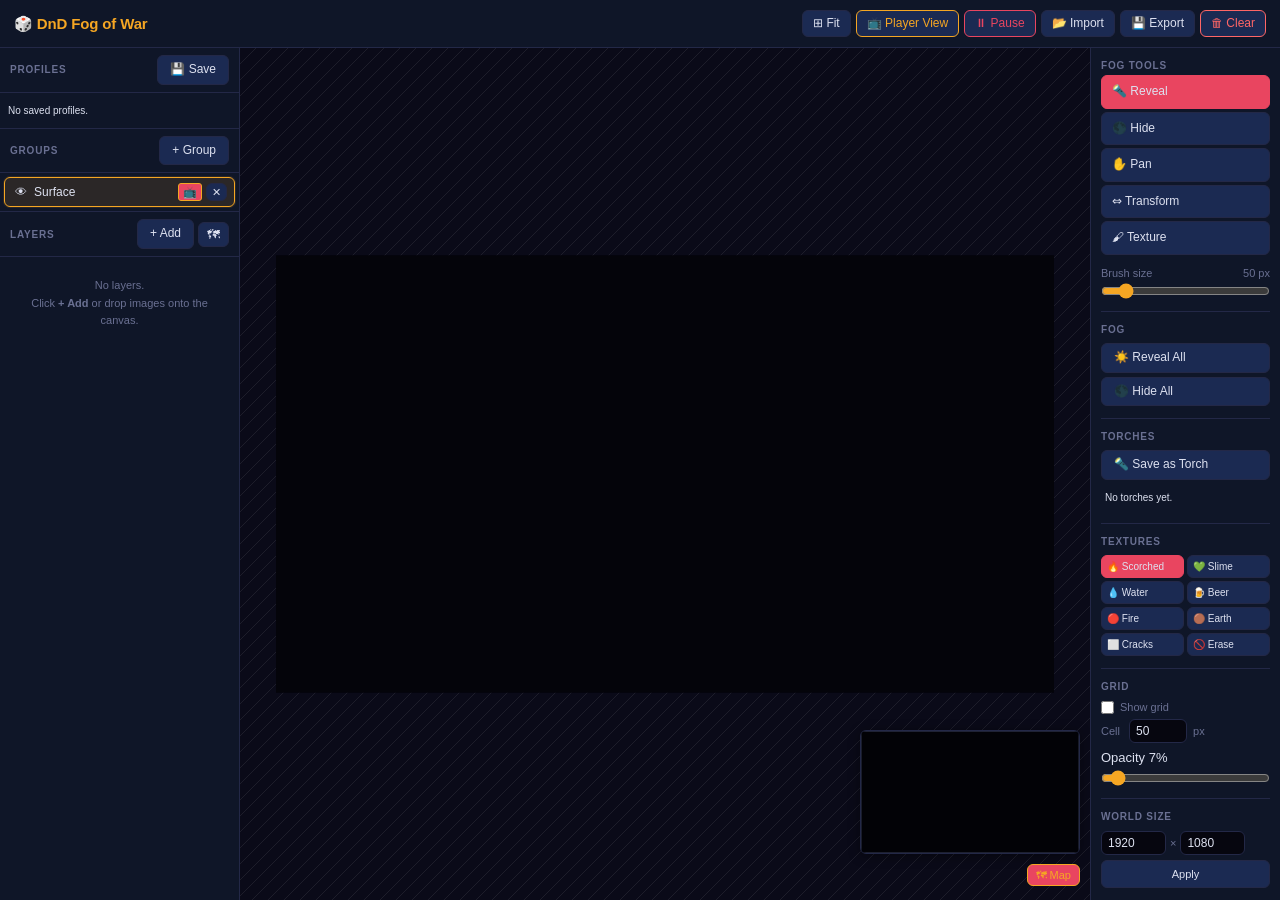
==== commit 515e8289: "Address code review: add responsive label comment, fix btn-label-icon consistency Agent-Logs-Url: ht" ====
--- a/index.html
+++ b/index.html
@@ -16,7 +16,7 @@
   <button id="btn-toggle-layers" class="panel-toggle" title="Show/Hide Layers panel" aria-label="Toggle layers panel">☰</button>
   <div class="hdr-btn-group">
     <button id="btn-fit"    title="Fit map to view (F)">⊞ <span class="btn-label-full">Fit</span></button>
-    <button id="btn-player" class="gold" title="Open projector window for players">📺 <span class="btn-label-full">Player View</span><span class="btn-label-icon">Player</span></button>
+    <button id="btn-player" class="gold" title="Open projector window for players">📺 <span class="btn-label-full">Player View</span></button>
     <button id="btn-pause" title="Pause/resume player view updates (Q)">⏸ <span class="btn-label-full">Pause</span></button>
     <button id="btn-import" title="Import scenario JSON">📂 <span class="btn-label-full">Import</span></button>
     <button id="btn-export" title="Export scenario JSON">💾 <span class="btn-label-full">Export</span></button>
--- a/css/style.css
+++ b/css/style.css
@@ -658,7 +658,8 @@
   padding: 5px 10px;
   font-size: 16px;
 }
-/* Mobile-only button label helpers */
+/* Responsive button labels: btn-label-full shows on larger screens,
+   btn-label-icon shows on small screens (<= 767px) for compact headers */
 .btn-label-full { display: inline; }
 .btn-label-icon { display: none; }
 
